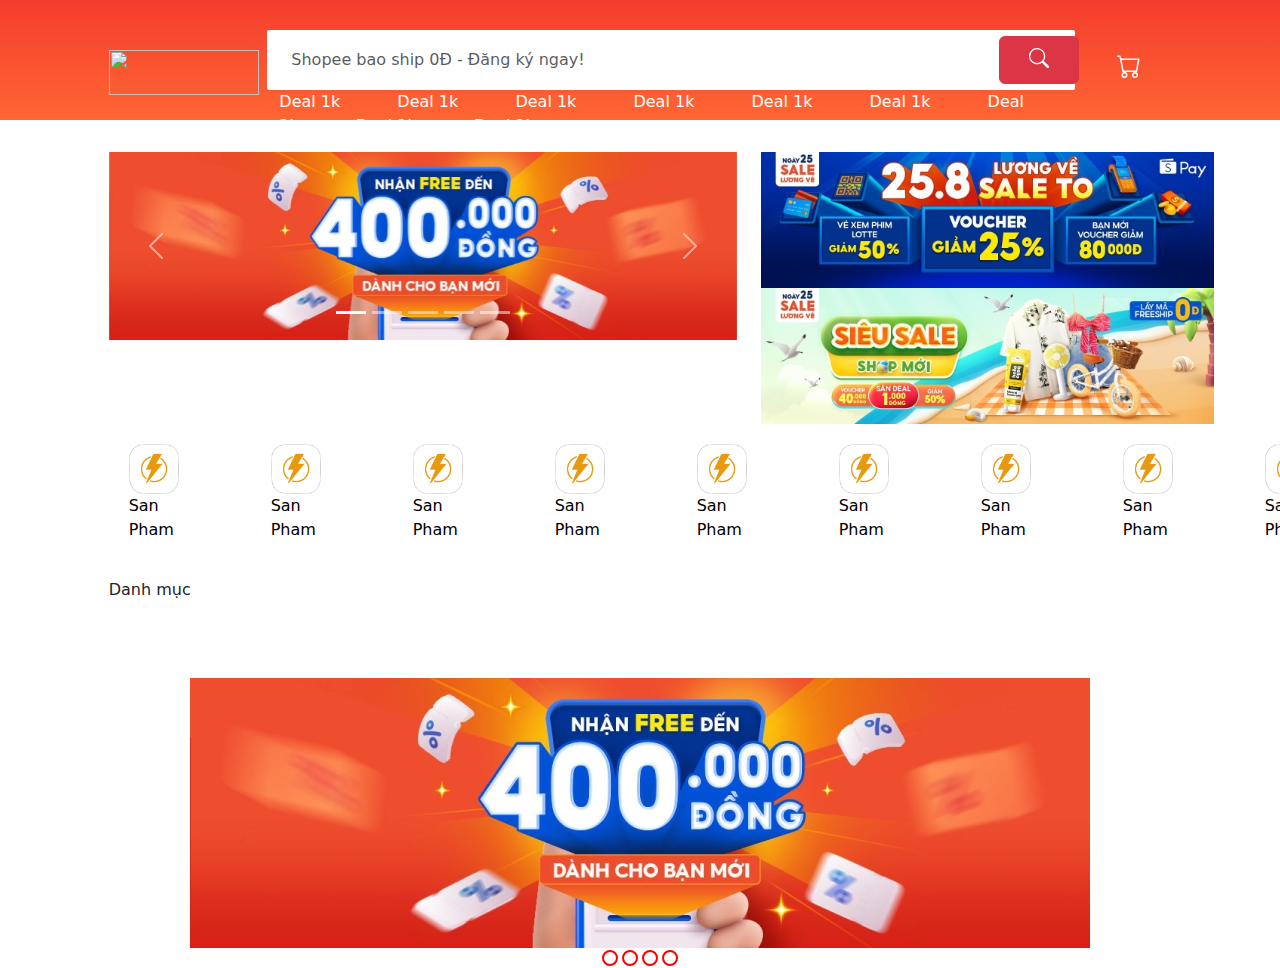
==== index.html @ 3be6eb05 "first commit" ====
<!DOCTYPE html>
<html lang="en">
<head>
    <meta charset="UTF-8">
    <meta name="viewport" content="width=device-width, initial-scale=1.0">
    <link rel="stylesheet" href="/main.css">
    <link rel="stylesheet" href="./bootstrap.min.css">
    
    <title>Document</title>
    <script src="./bootstrap.bundle.min.js"></script>
    <style>
        a{
            text-decoration: none;
            color: #fff;
            margin-right: 52px;
        }
        
        .custom{
            display: flex;
            
        }

        .custom a{
            color: black;
            padding: 20px;
        }

        
    </style>
    
</head>


<body>
    <div class="fruild-container">
        <div style="background-image: linear-gradient(0, rgb(255,102,51), #f53d2d); height: 120px; " class="row">
            <dir class="col-1"></dir>
            <dir class="col-1">
                <img  style="height: 45px; width: 150px; margin: 50px 0 0 0px; " class="col-2 col-2-img" src="https://scontent.xx.fbcdn.net/v/t1.15752-9/341160848_1161230727879435_89731475360634066_n.png?_nc_cat=107&ccb=1-7&_nc_sid=aee45a&_nc_ohc=sYrTIvDqp6kAX9OYO-1&_nc_ad=z-m&_nc_cid=0&_nc_ht=scontent.xx&oh=03_AdTz38YL_lh2RENx5SglYLZFwLgog_05CGR46fndG8drtA&oe=650AFF87" alt="">
                
            </dir>
            <dir class="col-8">
                <div class="row" style="background-color: #fff; margin-left: 50px; margin-top: 30px; height: 60px; border-radius: 2px;">
                    <div class="col-11">
                        <form>
                            <input style="margin: 12px 0 0 0; border:none;" class="form-control"  type="text" placeholder="Shopee bao ship 0Đ - Đăng ký ngay!">
                        </form>
                    </div>
                    <div class="col-1">
                        <a style="margin: 6px 0 0 -20px; width: 80px; height: 48px;" class="btn btn-danger" href="">
                            <svg style="margin-top: 4px; width: 20px; height: 20px" xmlns="http://www.w3.org/2000/svg" width="16" height="16" fill="currentColor" class="bi bi-search" viewBox="0 0 16 16">
                                <path d="M11.742 10.344a6.5 6.5 0 1 0-1.397 1.398h-.001c.03.04.062.078.098.115l3.85 3.85a1 1 0 0 0 1.415-1.414l-3.85-3.85a1.007 1.007 0 0 0-.115-.1zM12 6.5a5.5 5.5 0 1 1-11 0 5.5 5.5 0 0 1 11 0z"/>
                            </svg>
                        </a>
                    </div>
                </div>
                <div style="margin-left: 50px;" class="row">
                    <div class="col-12">
                        <a href="#">Deal 1k</a>
                        <a href="#">Deal 1k</a>
                        <a href="#">Deal 1k</a>
                        <a href="#">Deal 1k</a>
                        <a href="#">Deal 1k</a>
                        <a href="#">Deal 1k</a>
                        <a href="#">Deal 1k</a>
                        <a href="#">Deal 1k</a>
                        <a href="#">Deal 1k</a>
                    </div>
                </div>
            </dir>
            <dir class="col-2">
                    <svg style="margin-top: 54px; margin-left: 30px; color: white; " xmlns="http://www.w3.org/2000/svg" width="24" height="24" fill="currentColor" class="bi bi-cart" viewBox="0 0 16 16">
                        <path d="M0 1.5A.5.5 0 0 1 .5 1H2a.5.5 0 0 1 .485.379L2.89 3H14.5a.5.5 0 0 1 .491.592l-1.5 8A.5.5 0 0 1 13 12H4a.5.5 0 0 1-.491-.408L2.01 3.607 1.61 2H.5a.5.5 0 0 1-.5-.5zM3.102 4l1.313 7h8.17l1.313-7H3.102zM5 12a2 2 0 1 0 0 4 2 2 0 0 0 0-4zm7 0a2 2 0 1 0 0 4 2 2 0 0 0 0-4zm-7 1a1 1 0 1 1 0 2 1 1 0 0 1 0-2zm7 0a1 1 0 1 1 0 2 1 1 0 0 1 0-2z"/>
                </svg>
            </dir>
            
        </div>
        <div style="margin-top: 32px;" class="row">
            <div class="col-1"></div>
            <div class="col-6">
                <div id="carouselExampleIndicators" class="carousel slide">
                    <div class="carousel-indicators">
                      <button type="button" data-bs-target="#carouselExampleIndicators" data-bs-slide-to="0" class="active" aria-current="true" aria-label="Slide 1"></button>
                      <button type="button" data-bs-target="#carouselExampleIndicators" data-bs-slide-to="1" aria-label="Slide 2"></button>
                      <button type="button" data-bs-target="#carouselExampleIndicators" data-bs-slide-to="2" aria-label="Slide 3"></button>
                      <button type="button" data-bs-target="#carouselExampleIndicators" data-bs-slide-to="3" aria-label="Slide 4"></button>
                      <button type="button" data-bs-target="#carouselExampleIndicators" data-bs-slide-to="4" aria-label="Slide 5"></button>
                    </div>
                    <div class="carousel-inner">
                      <div class="carousel-item active">
                        <img src="./img/b1.jpeg" class="d-block w-100" alt="...">
                      </div>
                      <div class="carousel-item">
                        <img src="./img/b2.jpeg" class="d-block w-100" alt="...">
                      </div>
                      <div class="carousel-item">
                        <img src="./img/b3.jpeg" class="d-block w-100" alt="...">
                      </div>
                      <div class="carousel-item">
                        <img src="./img/b4.jpeg" class="d-block w-100" alt="...">
                      </div>
                      <div class="carousel-item">
                        <img src="./img/b5.jpeg" class="d-block w-100" alt="...">
                      </div>
                    </div>
                    <button class="carousel-control-prev" type="button" data-bs-target="#carouselExampleIndicators" data-bs-slide="prev">
                      <span class="carousel-control-prev-icon" aria-hidden="true"></span>
                      <span class="visually-hidden">Previous</span>
                    </button>
                    <button class="carousel-control-next" type="button" data-bs-target="#carouselExampleIndicators" data-bs-slide="next">
                      <span class="carousel-control-next-icon" aria-hidden="true"></span>
                      <span class="visually-hidden">Next</span>
                    </button>
                  </div>
            </div>
            <div class="col-4">
                <div class="row">
                    <div class="col-12">
                        <img style="height: 136px;" src="./img/b4.jpeg" alt="">
                    </div>
               </div>
               <div class="row">
                    <div class="col-12">
                        <img style="height: 136px;" src="./img/b5.jpeg" alt="">
                    </div>
               </div>
            </div>
            <div class="col-1"></div>
        </div>

        <div  class="row">
            <div class="col-1"></div>
            <div class="custom col-10" >
                <a href="#">
                    <img style="width: 50px; height: 50px;" src="./img/flashsale.png" alt="">
                    <p>San Pham</p>
                </a>
                <a href="#">
                    <img style="width: 50px; height: 50px;" src="./img/flashsale.png" alt="">
                    <p>San Pham</p>
                </a>
                <a href="#">
                    <img style="width: 50px; height: 50px;" src="./img/flashsale.png" alt="">
                    <p>San Pham</p>
                </a>
                <a href="#">
                    <img style="width: 50px; height: 50px;" src="./img/flashsale.png" alt="">
                    <p>San Pham</p>
                </a>
                <a href="#">
                    <img style="width: 50px; height: 50px;" src="./img/flashsale.png" alt="">
                    <p>San Pham</p>
                </a>
                <a href="#">
                    <img style="width: 50px; height: 50px;" src="./img/flashsale.png" alt="">
                    <p>San Pham</p>
                </a>
                <a href="#">
                    <img style="width: 50px; height: 50px;" src="./img/flashsale.png" alt="">
                    <p>San Pham</p>
                </a>
                <a href="#">
                    <img style="width: 50px; height: 50px;" src="./img/flashsale.png" alt="">
                    <p>San Pham</p>
                </a>
                <a href="#">
                    <img style="width: 50px; height: 50px;" src="./img/flashsale.png" alt="">
                    <p>San Pham</p>
                </a>
            </div>
            <div class="col-1"></div>
        </div>
        <div class="row">
            <div class="col-1">
            </div>
            <div style="height: 60px; " class="col-10">
                Danh mục
            </div>
            <div class="col-1"></div>
        </div>
        <div class="row">
            
        </div>
    </div>
    <div class="slider">
        <div class="slider__img">
            <input type="radio" name="inputslider" id="img1">
            <input type="radio" name="inputslider" id="img2">
            <input type="radio" name="inputslider" id="img3">
            <input type="radio" name="inputslider" id="img4">


            <img src="./img/b1.jpeg" alt="img1" class="imgslider1">
            <img src="./img/b2.jpeg" alt="img2" class="imgslider2">
            <img src="./img/b3.jpeg" alt="img3" class="imgslider3">
            <img src="./img/b4.jpeg" alt="img4" class="imgslider4">

        </div>
        <div class="labelslider">
            <label for="img1"></label>
            <label for="img2"></label>
            <label for="img3"></label>
            <label for="img4"></label>

        </div>
    </div>
    

</body>
</html>
---- main.css ----
.slider{
    width: 900px;
    margin: 0 auto;
    overflow: hidden;
    padding-top: 40px;
}

.slider__img{
    display: flex;
}

.slider__img img{
    width: 100%;
}

.slider__img input{
    display: none;
}

.labelslider{
    display: flex;
    justify-content: center;
}

.labelslider label{
    width: 16px;
    height: 16px;
    border-radius: 50%;
    border: 2px solid red ;
    margin: 2px;
    
}

.labelslider label:hover{
    background-color: green;
}

#img1:checked ~.imgslider1{
    margin-left: -100%;
}

#img2:checked ~.imgslider2{
    margin-left: -200%;
}

#img3:checked ~.imgslider3{
    margin-left: -300%;
}

#img4:checked ~.imgslider4{
    margin-left: -400%;
}
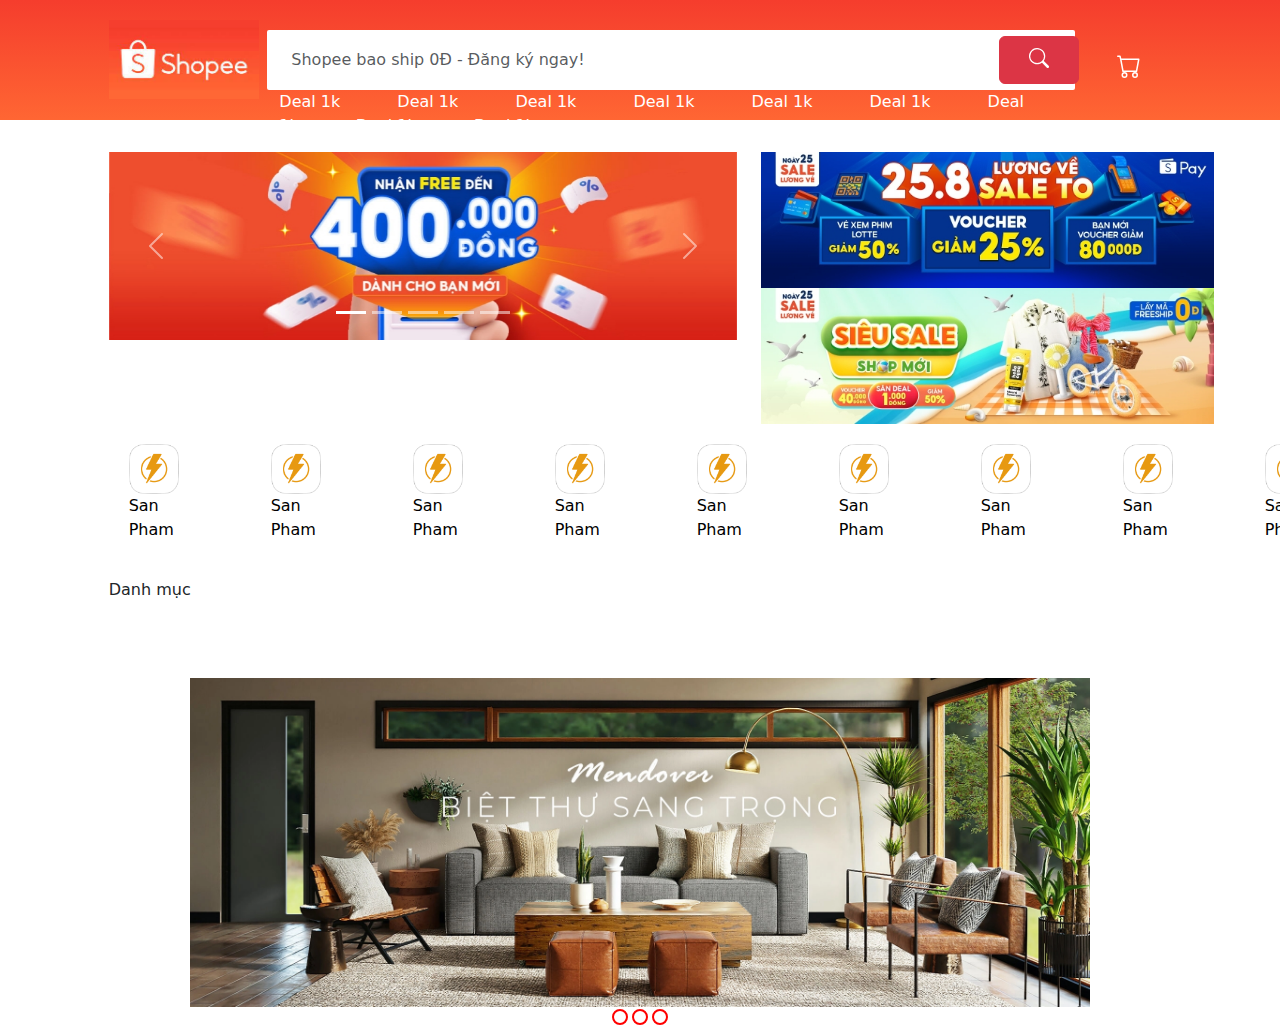
==== commit 069faa3a: "main" ====
--- a/index.html
+++ b/index.html
@@ -36,7 +36,7 @@
         <div style="background-image: linear-gradient(0, rgb(255,102,51), #f53d2d); height: 120px; " class="row">
             <dir class="col-1"></dir>
             <dir class="col-1">
-                <img  style="height: 45px; width: 150px; margin: 50px 0 0 0px; " class="col-2 col-2-img" src="https://scontent.xx.fbcdn.net/v/t1.15752-9/341160848_1161230727879435_89731475360634066_n.png?_nc_cat=107&ccb=1-7&_nc_sid=aee45a&_nc_ohc=sYrTIvDqp6kAX9OYO-1&_nc_ad=z-m&_nc_cid=0&_nc_ht=scontent.xx&oh=03_AdTz38YL_lh2RENx5SglYLZFwLgog_05CGR46fndG8drtA&oe=650AFF87" alt="">
+                <img  style="; width: 150px; margin: 20px 0 0 0px; " class="col-2 col-2-img" src="./img/tải xuống.jpg" alt="">
                 
             </dir>
             <dir class="col-8">
@@ -187,24 +187,22 @@
             <input type="radio" name="inputslider" id="img1">
             <input type="radio" name="inputslider" id="img2">
             <input type="radio" name="inputslider" id="img3">
-            <input type="radio" name="inputslider" id="img4">
-
-
-            <img src="./img/b1.jpeg" alt="img1" class="imgslider1">
-            <img src="./img/b2.jpeg" alt="img2" class="imgslider2">
-            <img src="./img/b3.jpeg" alt="img3" class="imgslider3">
-            <img src="./img/b4.jpeg" alt="img4" class="imgslider4">
+
+
+            <img src="./img/slider_1.webp" alt="img2" class="imgslider2">
+            <img src="./img/slider_2.webp" alt="img3" class="imgslider3">
+            <img src="./img/slider_3.webp" alt="img1" class="imgslider1">
 
         </div>
         <div class="labelslider">
             <label for="img1"></label>
             <label for="img2"></label>
             <label for="img3"></label>
-            <label for="img4"></label>
+            
 
         </div>
     </div>
     
 
 </body>
-</html>
+</html>